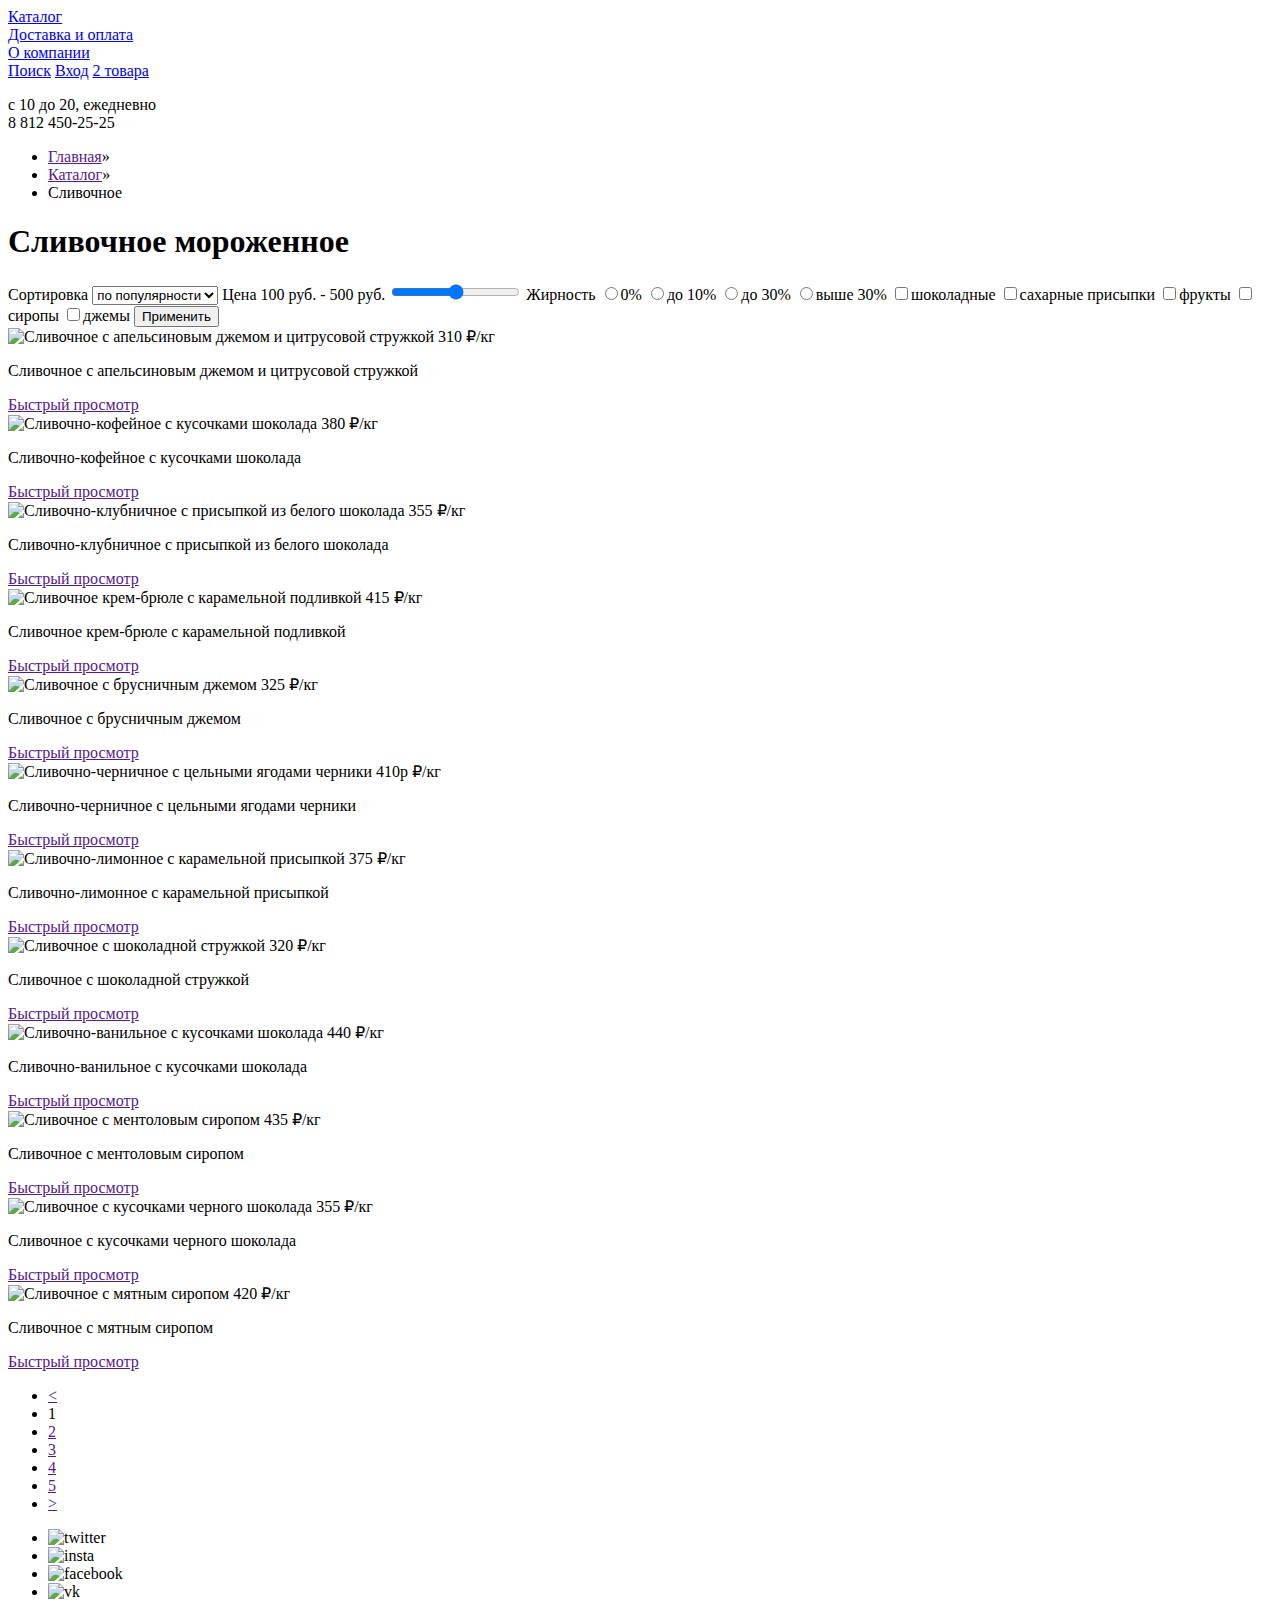
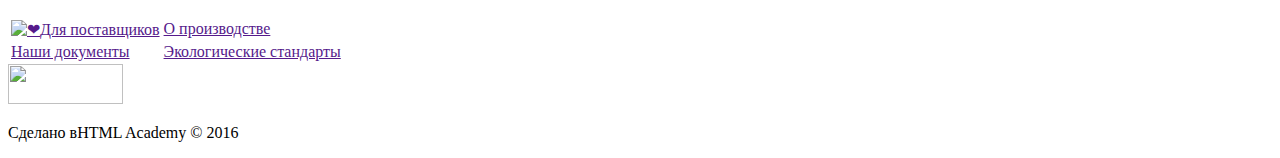
==== catalog.html @ 851c6065 "Сделал разметку" ====
<!DOCTYPE html>
<html lang="en">
<head>
	<meta charset="UTF-8">
	<title>HTML Academy: Глейси</title>
</head>
<body>
	<header class="main-header">
	<div class="navigation">
		<il>
			<li><a class="navigation-item navigation-catalog" href="#">Каталог</a></li>
			<li><a class="navigation-item navigation-delivery" href="#">Доставка и оплата</a></li>
			<li><a class="navigation-item navigation-about-company" href="#">О компании</a></li>
		</il>
	</div>
	<div class="user-block">
		<a class="user-block-search" href="#"><img src="">Поиск</a>
		<a class="user-block-login" href="#"><img src="" alt="">Вход</a>
		<a class="user-block-basket"  href="#"><img src="" alt="">2 товара</a>
	</div>
	<p>с 10 до 20, ежедневно<br><span>8 812 450-25-25</span></p>
</header>
<main class="container">
	<div id="breadcrumbs">
	<ul>
		<li><a href="">Главная</a>»</li>
		<li><a href="">Каталог</a>»</li>
		<li>Сливочное</li>
	</ul>
	<h1>Сливочное мороженное</h1>
	</div>
	<div class="settings">
		<form><span>Сортировка</span>
		<select name="" id="" size="1">
			<option>по популярности</option>
		</select>
		<span>Цена 100 руб. - 500 руб.</span>
		<input type="range">
		<span>Жирность</span>
		<input class="settings-radio" type="radio" name="">0%
		<input class="settings-radio" type="radio" name="">до 10%
		<input class="settings-radio" type="radio" name="">до 30%
		<input class="settings-radio" type="radio" name="">выше 30%
		<span></span>		
		<input class="settings-checkbox" type="checkbox">шоколадные
		<input class="settings-checkbox" type="checkbox">сахарные присыпки
		<input class="settings-checkbox" type="checkbox">фрукты
		<input class="settings-checkbox" type="checkbox">сиропы
		<input class="settings-checkbox" type="checkbox">джемы
		<input class="settings-submit" type="submit" value="Применить"></form>
	</div>
	<div class="product">
		<div class="product-cart">
			<img src="" alt="Сливочное с апельсиновым джемом и цитрусовой стружкой" width="268" height="268">
			<span>310 ₽/кг</span>
			<p>Сливочное с апельсиновым джемом и цитрусовой стружкой</p>
			<a href="" class="button fast-view">Быстрый просмотр</a>
		</div>
		<div class="product-cart">
			<img src="" alt="Сливочно-кофейное с кусочками шоколада" width="268" height="268">
			<span>380 ₽/кг</span>
			<p>Сливочно-кофейное с кусочками шоколада</p>
			<a href="" class="button fast-view">Быстрый просмотр</a>
		</div>
		<div class="product-cart">
			<img src="" alt="Сливочно-клубничное с присыпкой из белого шоколада" width="268" height="268">
			<span>355 ₽/кг</span>
			<p>Сливочно-клубничное с присыпкой из белого шоколада</p>
			<a href="" class="button fast-view">Быстрый просмотр</a>
		</div>
		<div class="product-cart">
			<img src="" alt="Сливочное крем-брюле с карамельной подливкой" width="268" height="268">
			<span>415 ₽/кг</span>
			<p>Сливочное крем-брюле с карамельной подливкой</p>
			<a href="" class="button fast-view">Быстрый просмотр</a>
		</div>
		<div class="product-cart">
			<img src="" alt="Сливочное с брусничным джемом" width="268" height="268">
			<span>325 ₽/кг</span>
			<p>Сливочное с брусничным джемом</p>
			<a href="" class="button fast-view">Быстрый просмотр</a>
		</div>
		<div class="product-cart">
			<img src="" alt="Сливочно-черничное с цельными ягодами черники" width="268" height="268">
			<span>410р ₽/кг</span>
			<p>Сливочно-черничное с цельными ягодами черники</p>
			<a href="" class="button fast-view">Быстрый просмотр</a>
		</div>
		<div class="product-cart">
			<img src="" alt="Сливочно-лимонное с карамельной присыпкой" width="268" height="268">
			<span>375 ₽/кг</span>
			<p>Сливочно-лимонное с карамельной присыпкой</p>
			<a href="" class="button fast-view">Быстрый просмотр</a>
		</div>
		<div class="product-cart">
			<img src="" alt="Сливочное с шоколадной стружкой" width="268" height="268">
			<span>320 ₽/кг</span>
			<p>Сливочное с шоколадной стружкой</p>
			<a href="" class="button fast-view">Быстрый просмотр</a>
		</div>
		<div class="product-cart">
			<img src="" alt="Сливочно-ванильное с кусочками шоколада" width="268" height="268">
			<span>440 ₽/кг</span>
			<p>Сливочно-ванильное с кусочками шоколада</p>
			<a href="" class="button fast-view">Быстрый просмотр</a>
		</div>
		<div class="product-cart">
			<img src="" alt="Сливочноe с ментоловым сиропом" width="268" height="268">
			<span>435 ₽/кг</span>
			<p>Сливочноe с ментоловым сиропом</p>
			<a href="" class="button fast-view">Быстрый просмотр</a>
		</div>
		<div class="product-cart">
			<img src="" alt="Сливочное с кусочками черного шоколада" width="268" height="268">
			<span>355 ₽/кг</span>
			<p>Сливочное с кусочками черного шоколада</p>
			<a href="" class="button fast-view">Быстрый просмотр</a>
		</div>
		<div class="product-cart">
			<img src="" alt="Сливочное с мятным сиропом" width="268" height="268">
			<span>420 ₽/кг</span>
			<p>Сливочное с мятным сиропом</p>
			<a href="" class="button fast-view">Быстрый просмотр</a>
		</div>
	</div>
	<ul id="paginator">
		<li><a href=""><</a></li>
		<li class="paginator-active">1</li>
		<li><a href="">2</a></li>
		<li><a href="">3</a></li>
		<li><a href="">4</a></li>
		<li><a href="">5</a></li>
		<li><a href="">></a></li>
	</ul>
</main>
	<footer class="container">
		<ul class="container-social">
			<li class="container-social-twitter"><img src="" alt="twitter" width="38" height="38"></li>
			<li class="container-social-insta"><img src="" alt="insta" width="38" height="38"></li>
			<li class="container-social-facebook"><img src="" alt="facebook" width="38" height="38"></li>
			<li class="container-social-vk"><img src="" alt="vk" width="38" height="38"></li>
		</ul>
		<table>
			<tr>
				<td>
					<a href=""><img src="" alt="❤">Для поставщиков</a>
				</td>
				<td>
					<a href="">О производстве</a>
				</td>
			</tr>
			<tr>
				<td>
					<a href="">Наши документы</a>
				</td>
				<td>
					<a href="">Экологические стандарты</a>
				</td>
			</tr>
		</table>
		<img src="" alt="" width="115" height="40">
		<p>Сделано в<a>HTML Academy</a> © 2016</p>
	</footer>
</body>
</html>
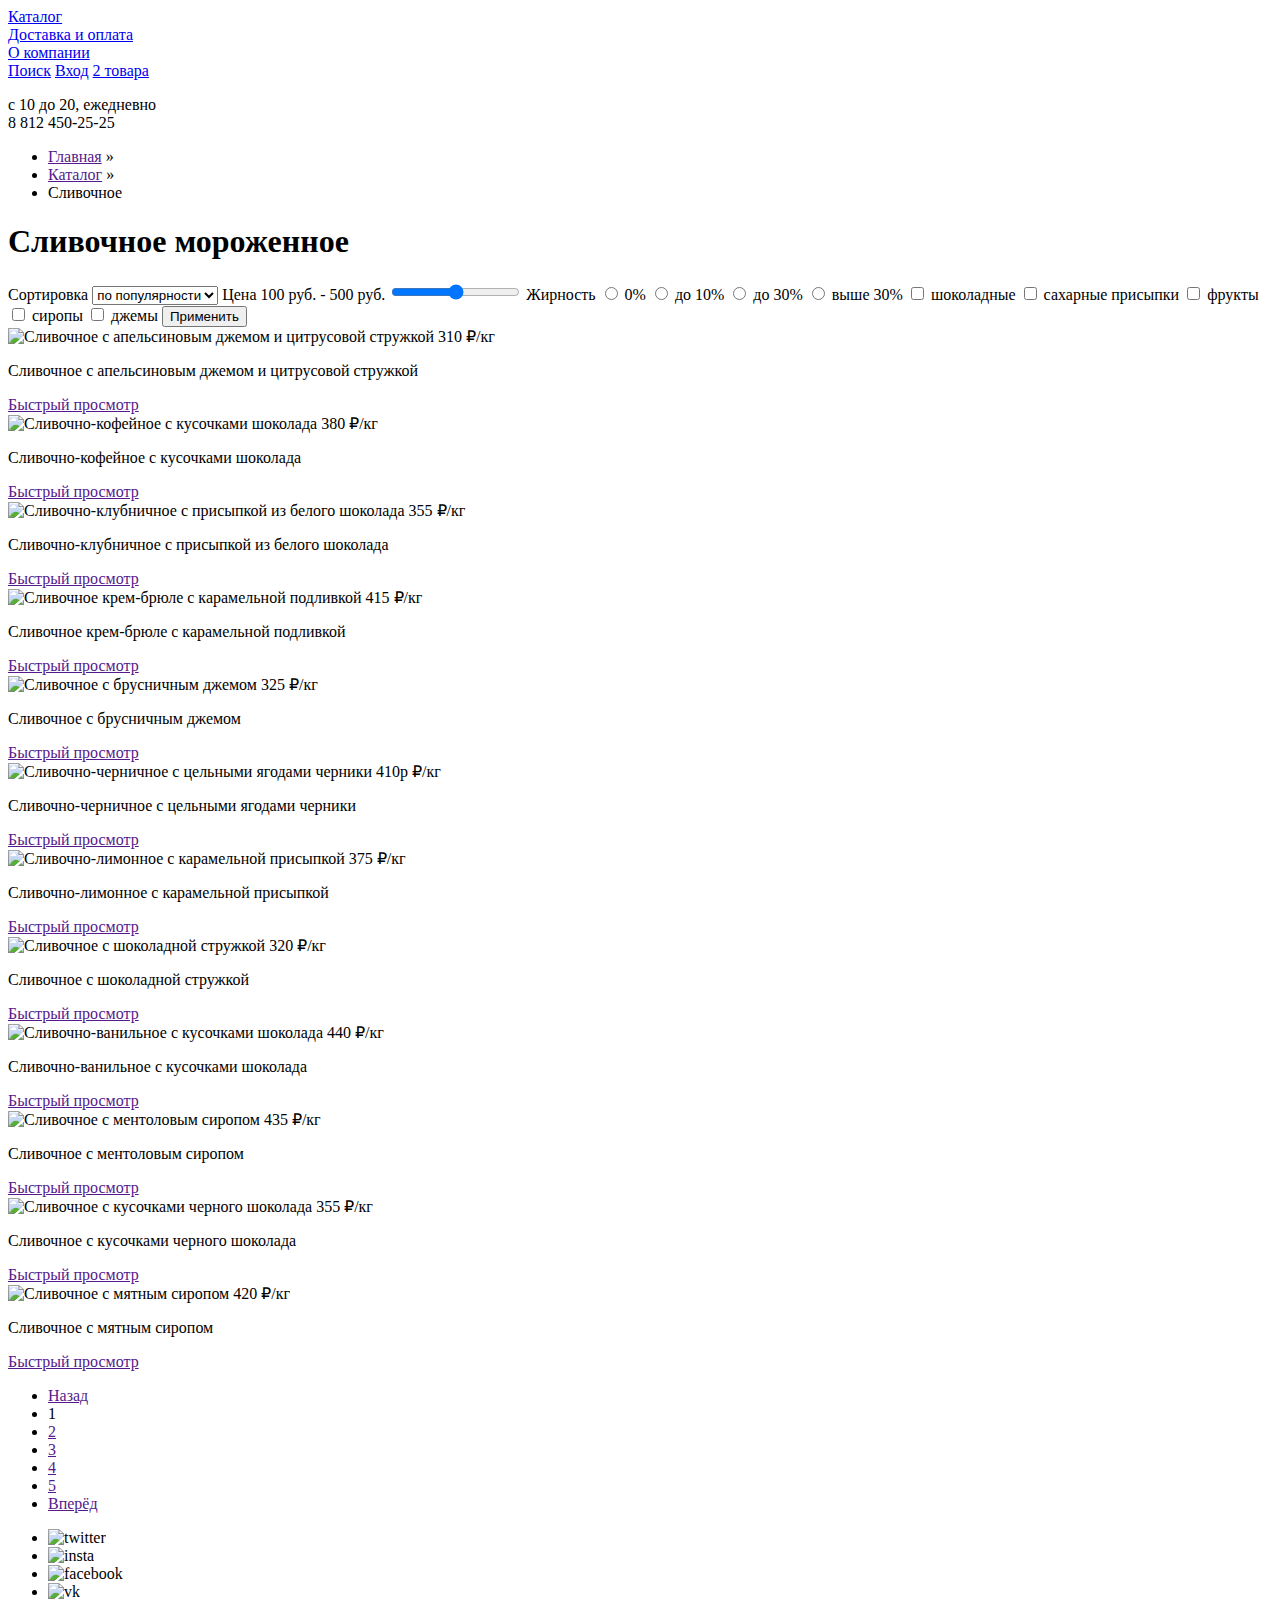
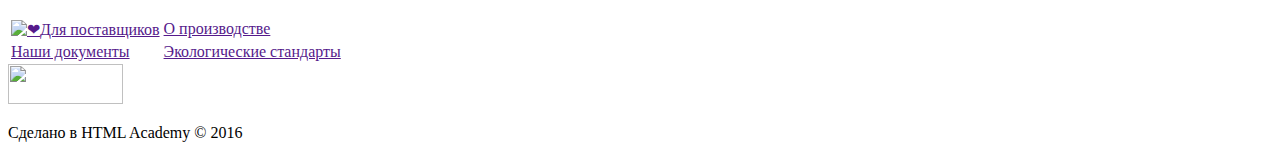
==== commit d61f9b49: "Несколько правок" ====
--- a/catalog.html
+++ b/catalog.html
@@ -6,160 +6,210 @@
 </head>
 <body>
 	<header class="main-header">
-	<div class="navigation">
-		<il>
-			<li><a class="navigation-item navigation-catalog" href="#">Каталог</a></li>
-			<li><a class="navigation-item navigation-delivery" href="#">Доставка и оплата</a></li>
-			<li><a class="navigation-item navigation-about-company" href="#">О компании</a></li>
-		</il>
-	</div>
-	<div class="user-block">
-		<a class="user-block-search" href="#"><img src="">Поиск</a>
-		<a class="user-block-login" href="#"><img src="" alt="">Вход</a>
-		<a class="user-block-basket"  href="#"><img src="" alt="">2 товара</a>
-	</div>
-	<p>с 10 до 20, ежедневно<br><span>8 812 450-25-25</span></p>
-</header>
-<main class="container">
-	<div id="breadcrumbs">
-	<ul>
-		<li><a href="">Главная</a>»</li>
-		<li><a href="">Каталог</a>»</li>
-		<li>Сливочное</li>
-	</ul>
-	<h1>Сливочное мороженное</h1>
-	</div>
-	<div class="settings">
-		<form><span>Сортировка</span>
-		<select name="" id="" size="1">
-			<option>по популярности</option>
-		</select>
-		<span>Цена 100 руб. - 500 руб.</span>
-		<input type="range">
-		<span>Жирность</span>
-		<input class="settings-radio" type="radio" name="">0%
-		<input class="settings-radio" type="radio" name="">до 10%
-		<input class="settings-radio" type="radio" name="">до 30%
-		<input class="settings-radio" type="radio" name="">выше 30%
-		<span></span>		
-		<input class="settings-checkbox" type="checkbox">шоколадные
-		<input class="settings-checkbox" type="checkbox">сахарные присыпки
-		<input class="settings-checkbox" type="checkbox">фрукты
-		<input class="settings-checkbox" type="checkbox">сиропы
-		<input class="settings-checkbox" type="checkbox">джемы
-		<input class="settings-submit" type="submit" value="Применить"></form>
-	</div>
-	<div class="product">
-		<div class="product-cart">
-			<img src="" alt="Сливочное с апельсиновым джемом и цитрусовой стружкой" width="268" height="268">
-			<span>310 ₽/кг</span>
-			<p>Сливочное с апельсиновым джемом и цитрусовой стружкой</p>
-			<a href="" class="button fast-view">Быстрый просмотр</a>
-		</div>
-		<div class="product-cart">
-			<img src="" alt="Сливочно-кофейное с кусочками шоколада" width="268" height="268">
-			<span>380 ₽/кг</span>
-			<p>Сливочно-кофейное с кусочками шоколада</p>
-			<a href="" class="button fast-view">Быстрый просмотр</a>
-		</div>
-		<div class="product-cart">
-			<img src="" alt="Сливочно-клубничное с присыпкой из белого шоколада" width="268" height="268">
-			<span>355 ₽/кг</span>
-			<p>Сливочно-клубничное с присыпкой из белого шоколада</p>
-			<a href="" class="button fast-view">Быстрый просмотр</a>
-		</div>
-		<div class="product-cart">
-			<img src="" alt="Сливочное крем-брюле с карамельной подливкой" width="268" height="268">
-			<span>415 ₽/кг</span>
-			<p>Сливочное крем-брюле с карамельной подливкой</p>
-			<a href="" class="button fast-view">Быстрый просмотр</a>
-		</div>
-		<div class="product-cart">
-			<img src="" alt="Сливочное с брусничным джемом" width="268" height="268">
-			<span>325 ₽/кг</span>
-			<p>Сливочное с брусничным джемом</p>
-			<a href="" class="button fast-view">Быстрый просмотр</a>
-		</div>
-		<div class="product-cart">
-			<img src="" alt="Сливочно-черничное с цельными ягодами черники" width="268" height="268">
-			<span>410р ₽/кг</span>
-			<p>Сливочно-черничное с цельными ягодами черники</p>
-			<a href="" class="button fast-view">Быстрый просмотр</a>
-		</div>
-		<div class="product-cart">
-			<img src="" alt="Сливочно-лимонное с карамельной присыпкой" width="268" height="268">
-			<span>375 ₽/кг</span>
-			<p>Сливочно-лимонное с карамельной присыпкой</p>
-			<a href="" class="button fast-view">Быстрый просмотр</a>
-		</div>
-		<div class="product-cart">
-			<img src="" alt="Сливочное с шоколадной стружкой" width="268" height="268">
-			<span>320 ₽/кг</span>
-			<p>Сливочное с шоколадной стружкой</p>
-			<a href="" class="button fast-view">Быстрый просмотр</a>
-		</div>
-		<div class="product-cart">
-			<img src="" alt="Сливочно-ванильное с кусочками шоколада" width="268" height="268">
-			<span>440 ₽/кг</span>
-			<p>Сливочно-ванильное с кусочками шоколада</p>
-			<a href="" class="button fast-view">Быстрый просмотр</a>
-		</div>
-		<div class="product-cart">
-			<img src="" alt="Сливочноe с ментоловым сиропом" width="268" height="268">
-			<span>435 ₽/кг</span>
-			<p>Сливочноe с ментоловым сиропом</p>
-			<a href="" class="button fast-view">Быстрый просмотр</a>
-		</div>
-		<div class="product-cart">
-			<img src="" alt="Сливочное с кусочками черного шоколада" width="268" height="268">
-			<span>355 ₽/кг</span>
-			<p>Сливочное с кусочками черного шоколада</p>
-			<a href="" class="button fast-view">Быстрый просмотр</a>
-		</div>
-		<div class="product-cart">
-			<img src="" alt="Сливочное с мятным сиропом" width="268" height="268">
-			<span>420 ₽/кг</span>
-			<p>Сливочное с мятным сиропом</p>
-			<a href="" class="button fast-view">Быстрый просмотр</a>
-		</div>
-	</div>
-	<ul id="paginator">
-		<li><a href=""><</a></li>
-		<li class="paginator-active">1</li>
-		<li><a href="">2</a></li>
-		<li><a href="">3</a></li>
-		<li><a href="">4</a></li>
-		<li><a href="">5</a></li>
-		<li><a href="">></a></li>
-	</ul>
-</main>
-	<footer class="container">
-		<ul class="container-social">
-			<li class="container-social-twitter"><img src="" alt="twitter" width="38" height="38"></li>
-			<li class="container-social-insta"><img src="" alt="insta" width="38" height="38"></li>
-			<li class="container-social-facebook"><img src="" alt="facebook" width="38" height="38"></li>
-			<li class="container-social-vk"><img src="" alt="vk" width="38" height="38"></li>
-		</ul>
-		<table>
-			<tr>
-				<td>
-					<a href=""><img src="" alt="❤">Для поставщиков</a>
-				</td>
-				<td>
-					<a href="">О производстве</a>
-				</td>
-			</tr>
-			<tr>
-				<td>
-					<a href="">Наши документы</a>
-				</td>
-				<td>
-					<a href="">Экологические стандарты</a>
-				</td>
-			</tr>
-		</table>
-		<img src="" alt="" width="115" height="40">
-		<p>Сделано в<a>HTML Academy</a> © 2016</p>
-	</footer>
+		<nav class="navigation">
+			<il>
+				<li>
+					<a class="navigation-item navigation-catalog" href="#">Каталог</a>
+				</li>
+				<li>
+					<a class="navigation-item navigation-delivery" href="#">Доставка и оплата</a>
+				</li>
+				<li>
+					<a class="navigation-item navigation-about-company" href="#">О компании</a>
+				</li>
+			</il>
+		</nav>
+		<div class="user-block">
+			<a class="user-block-search" href="#">
+				<img src="">Поиск</a>
+			<a class="user-block-login" href="#">
+				<img src="" alt="">Вход</a>
+			<a class="user-block-basket"  href="#">
+				<img src="" alt="">2 товара</a>
+		</div>
+		<p class="header-text">
+			с 10 до 20, ежедневно
+			<br>
+			<span class="header-text-span">8 812 450-25-25</span>
+		</p>
+	</header>
+	<main class="container">
+		<div id="breadcrumbs">
+			<ul>
+				<li>
+					<a href="">Главная</a>
+					»
+				</li>
+				<li>
+					<a href="">Каталог</a>
+					»
+				</li>
+				<li>Сливочное</li>
+			</ul>
+			<h1>Сливочное мороженное</h1>
+		</div>
+		<div class="settings">
+			<form>
+				<span>Сортировка</span>
+				<select name="" id="" size="1">
+					<option>по популярности</option>
+				</select>
+				<span>Цена 100 руб. - 500 руб.</span>
+				<input type="range">
+				<span>Жирность</span>
+				<input class="settings-radio" type="radio" name="">
+				0%
+				<input class="settings-radio" type="radio" name="">
+				до 10%
+				<input class="settings-radio" type="radio" name="">
+				до 30%
+				<input class="settings-radio" type="radio" name="">
+				выше 30%
+				<span></span>
+				<input class="settings-checkbox" type="checkbox">
+				шоколадные
+				<input class="settings-checkbox" type="checkbox">
+				сахарные присыпки
+				<input class="settings-checkbox" type="checkbox">
+				фрукты
+				<input class="settings-checkbox" type="checkbox">
+				сиропы
+				<input class="settings-checkbox" type="checkbox">
+				джемы
+				<input class="settings-submit" type="submit" value="Применить"></form>
+		</div>
+		<div class="product">
+			<div class="product-cart">
+				<img src="" alt="Сливочное с апельсиновым джемом и цитрусовой стружкой" width="268" height="268">
+				<span>310 ₽/кг</span>
+				<p>Сливочное с апельсиновым джемом и цитрусовой стружкой</p>
+				<a href="" class="button fast-view">Быстрый просмотр</a>
+			</div>
+			<div class="product-cart">
+				<img src="" alt="Сливочно-кофейное с кусочками шоколада" width="268" height="268">
+				<span>380 ₽/кг</span>
+				<p>Сливочно-кофейное с кусочками шоколада</p>
+				<a href="" class="button fast-view">Быстрый просмотр</a>
+			</div>
+			<div class="product-cart">
+				<img src="" alt="Сливочно-клубничное с присыпкой из белого шоколада" width="268" height="268">
+				<span>355 ₽/кг</span>
+				<p>Сливочно-клубничное с присыпкой из белого шоколада</p>
+				<a href="" class="button fast-view">Быстрый просмотр</a>
+			</div>
+			<div class="product-cart">
+				<img src="" alt="Сливочное крем-брюле с карамельной подливкой" width="268" height="268">
+				<span>415 ₽/кг</span>
+				<p>Сливочное крем-брюле с карамельной подливкой</p>
+				<a href="" class="button fast-view">Быстрый просмотр</a>
+			</div>
+			<div class="product-cart">
+				<img src="" alt="Сливочное с брусничным джемом" width="268" height="268">
+				<span>325 ₽/кг</span>
+				<p>Сливочное с брусничным джемом</p>
+				<a href="" class="button fast-view">Быстрый просмотр</a>
+			</div>
+			<div class="product-cart">
+				<img src="" alt="Сливочно-черничное с цельными ягодами черники" width="268" height="268">
+				<span>410р ₽/кг</span>
+				<p>Сливочно-черничное с цельными ягодами черники</p>
+				<a href="" class="button fast-view">Быстрый просмотр</a>
+			</div>
+			<div class="product-cart">
+				<img src="" alt="Сливочно-лимонное с карамельной присыпкой" width="268" height="268">
+				<span>375 ₽/кг</span>
+				<p>Сливочно-лимонное с карамельной присыпкой</p>
+				<a href="" class="button fast-view">Быстрый просмотр</a>
+			</div>
+			<div class="product-cart">
+				<img src="" alt="Сливочное с шоколадной стружкой" width="268" height="268">
+				<span>320 ₽/кг</span>
+				<p>Сливочное с шоколадной стружкой</p>
+				<a href="" class="button fast-view">Быстрый просмотр</a>
+			</div>
+			<div class="product-cart">
+				<img src="" alt="Сливочно-ванильное с кусочками шоколада" width="268" height="268">
+				<span>440 ₽/кг</span>
+				<p>Сливочно-ванильное с кусочками шоколада</p>
+				<a href="" class="button fast-view">Быстрый просмотр</a>
+			</div>
+			<div class="product-cart">
+				<img src="" alt="Сливочноe с ментоловым сиропом" width="268" height="268">
+				<span>435 ₽/кг</span>
+				<p>Сливочноe с ментоловым сиропом</p>
+				<a href="" class="button fast-view">Быстрый просмотр</a>
+			</div>
+			<div class="product-cart">
+				<img src="" alt="Сливочное с кусочками черного шоколада" width="268" height="268">
+				<span>355 ₽/кг</span>
+				<p>Сливочное с кусочками черного шоколада</p>
+				<a href="" class="button fast-view">Быстрый просмотр</a>
+			</div>
+			<div class="product-cart">
+				<img src="" alt="Сливочное с мятным сиропом" width="268" height="268">
+				<span>420 ₽/кг</span>
+				<p>Сливочное с мятным сиропом</p>
+				<a href="" class="button fast-view">Быстрый просмотр</a>
+			</div>
+		</div>
+		<ul id="paginator">
+			<li>
+				<a href="">
+					Назад</a></li>
+					<li class="paginator-active">1</li>
+					<li>
+						<a href="">2</a>
+					</li>
+					<li>
+						<a href="">3</a>
+					</li>
+					<li>
+						<a href="">4</a>
+					</li>
+					<li>
+						<a href="">5</a>
+					</li>
+					<li>
+						<a href="">Вперёд</a>
+					</li>
+				</ul>
+			</main>
+			<footer class="container">
+				<ul class="container-social">
+					<li class="container-social-twitter">
+						<img src="" alt="twitter" width="38" height="38"></li>
+					<li class="container-social-insta">
+						<img src="" alt="insta" width="38" height="38"></li>
+					<li class="container-social-facebook">
+						<img src="" alt="facebook" width="38" height="38"></li>
+					<li class="container-social-vk">
+						<img src="" alt="vk" width="38" height="38"></li>
+				</ul>
+				<table>
+					<tr>
+						<td>
+							<a href="">
+								<img src="" alt="❤">Для поставщиков</a>
+						</td>
+						<td>
+							<a href="">О производстве</a>
+						</td>
+					</tr>
+					<tr>
+						<td>
+							<a href="">Наши документы</a>
+						</td>
+						<td>
+							<a href="">Экологические стандарты</a>
+						</td>
+					</tr>
+				</table>
+				<img src="" alt="" width="115" height="40">
+				<p>
+					Сделано в
+					<a>HTML Academy</a>
+					© 2016
+				</p>
+			</footer>
 </body>
-</html>+		</html>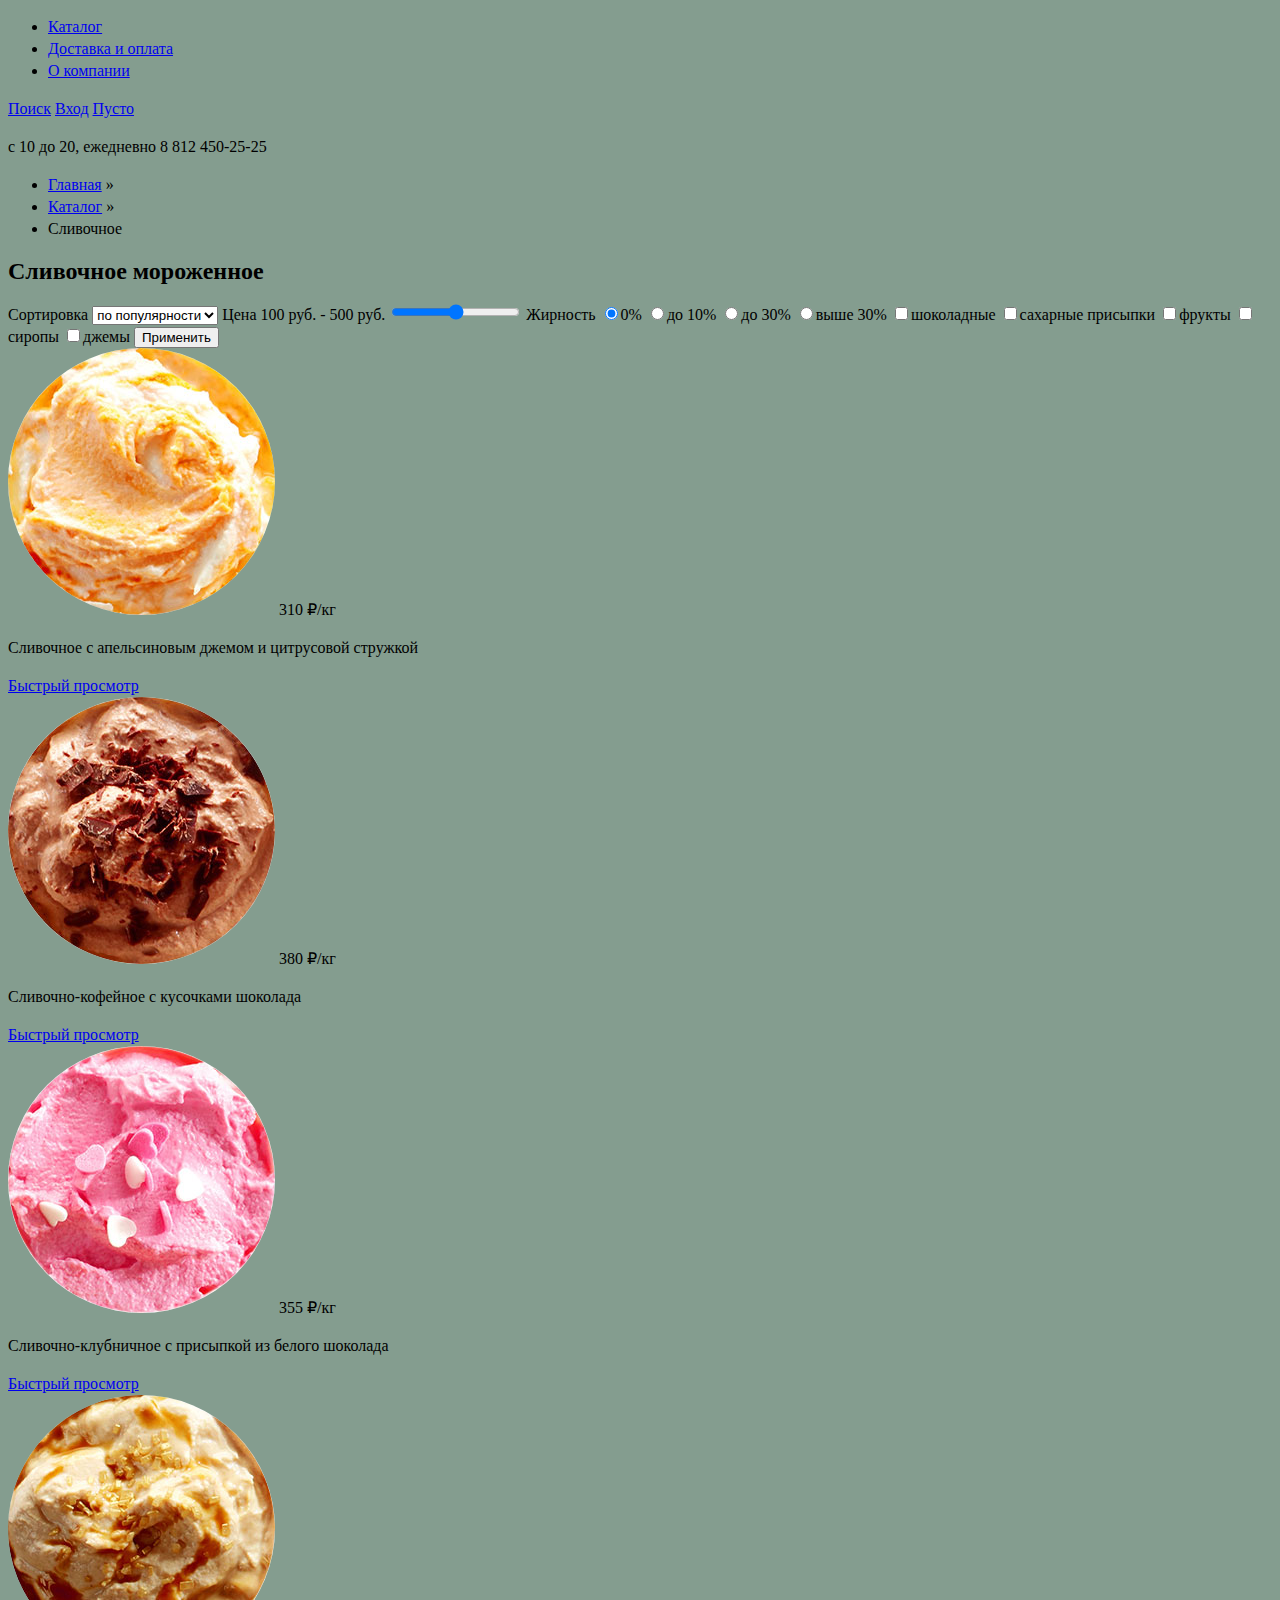
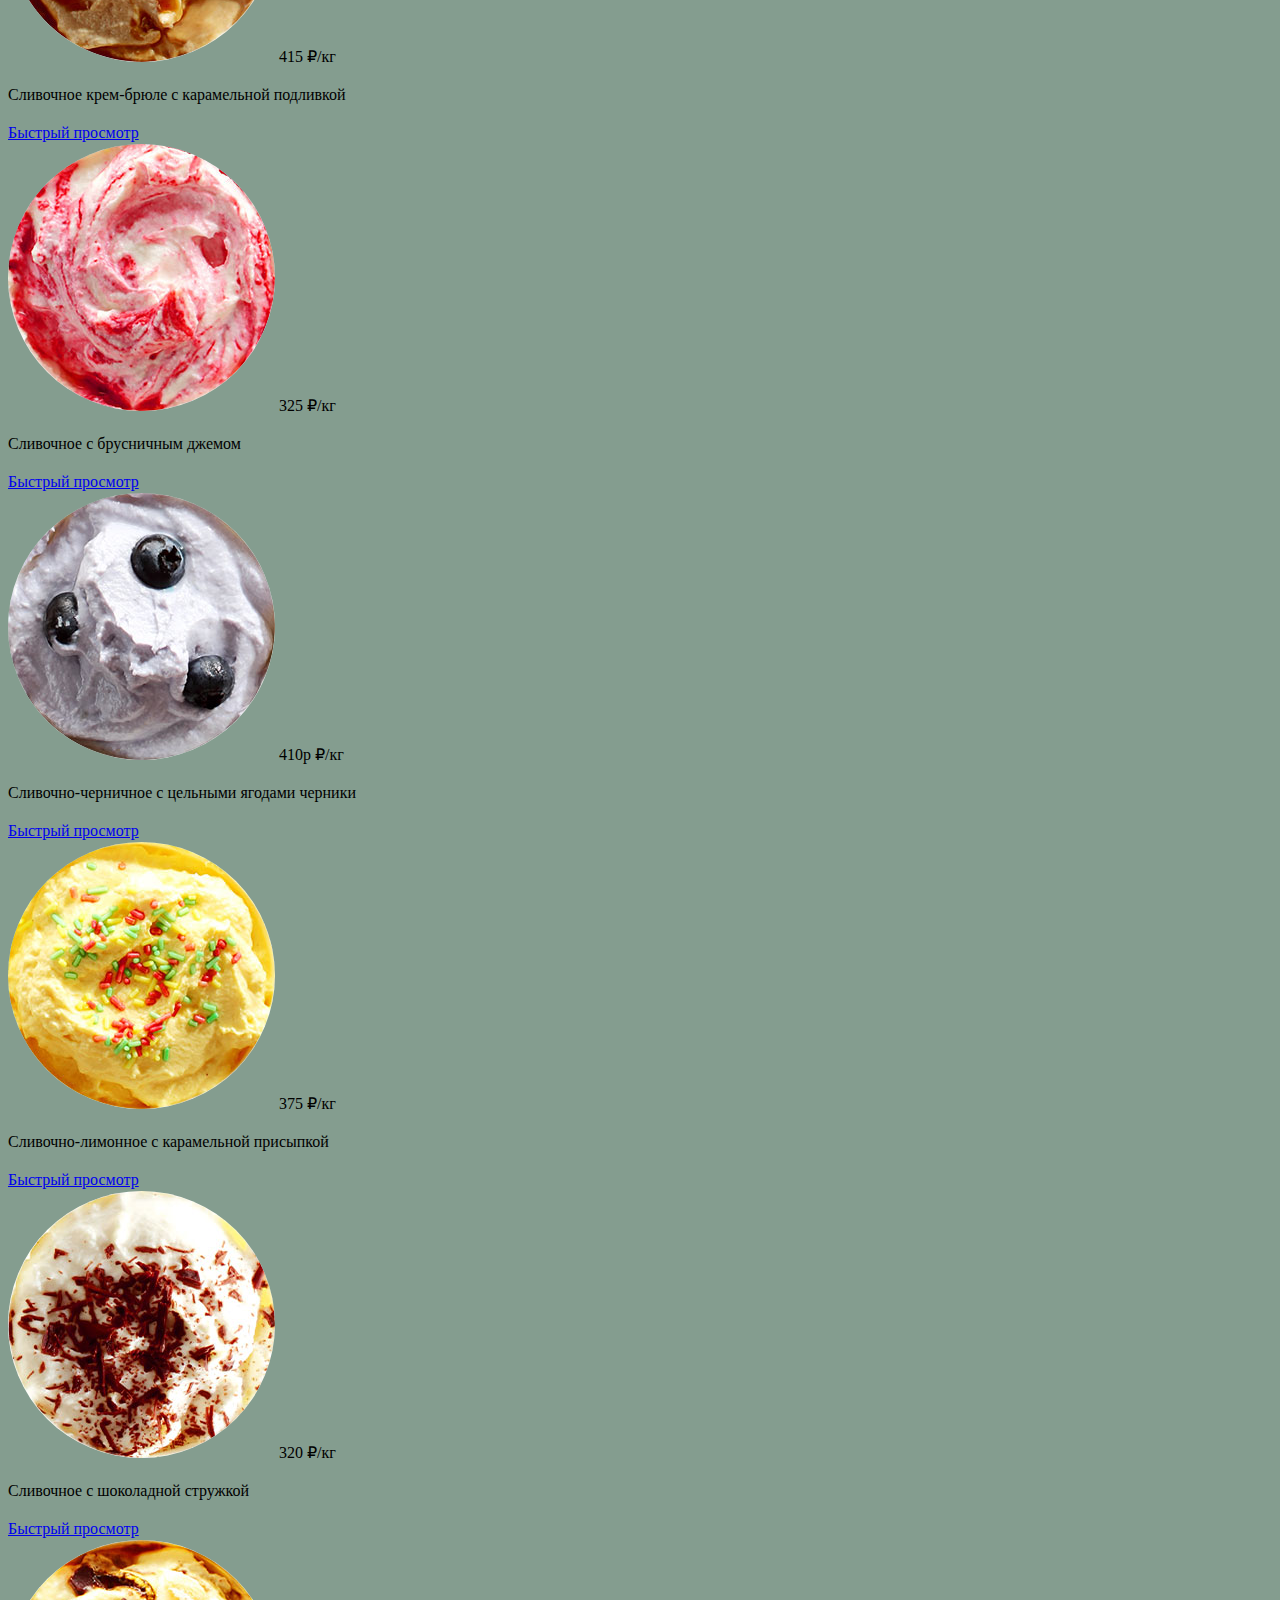
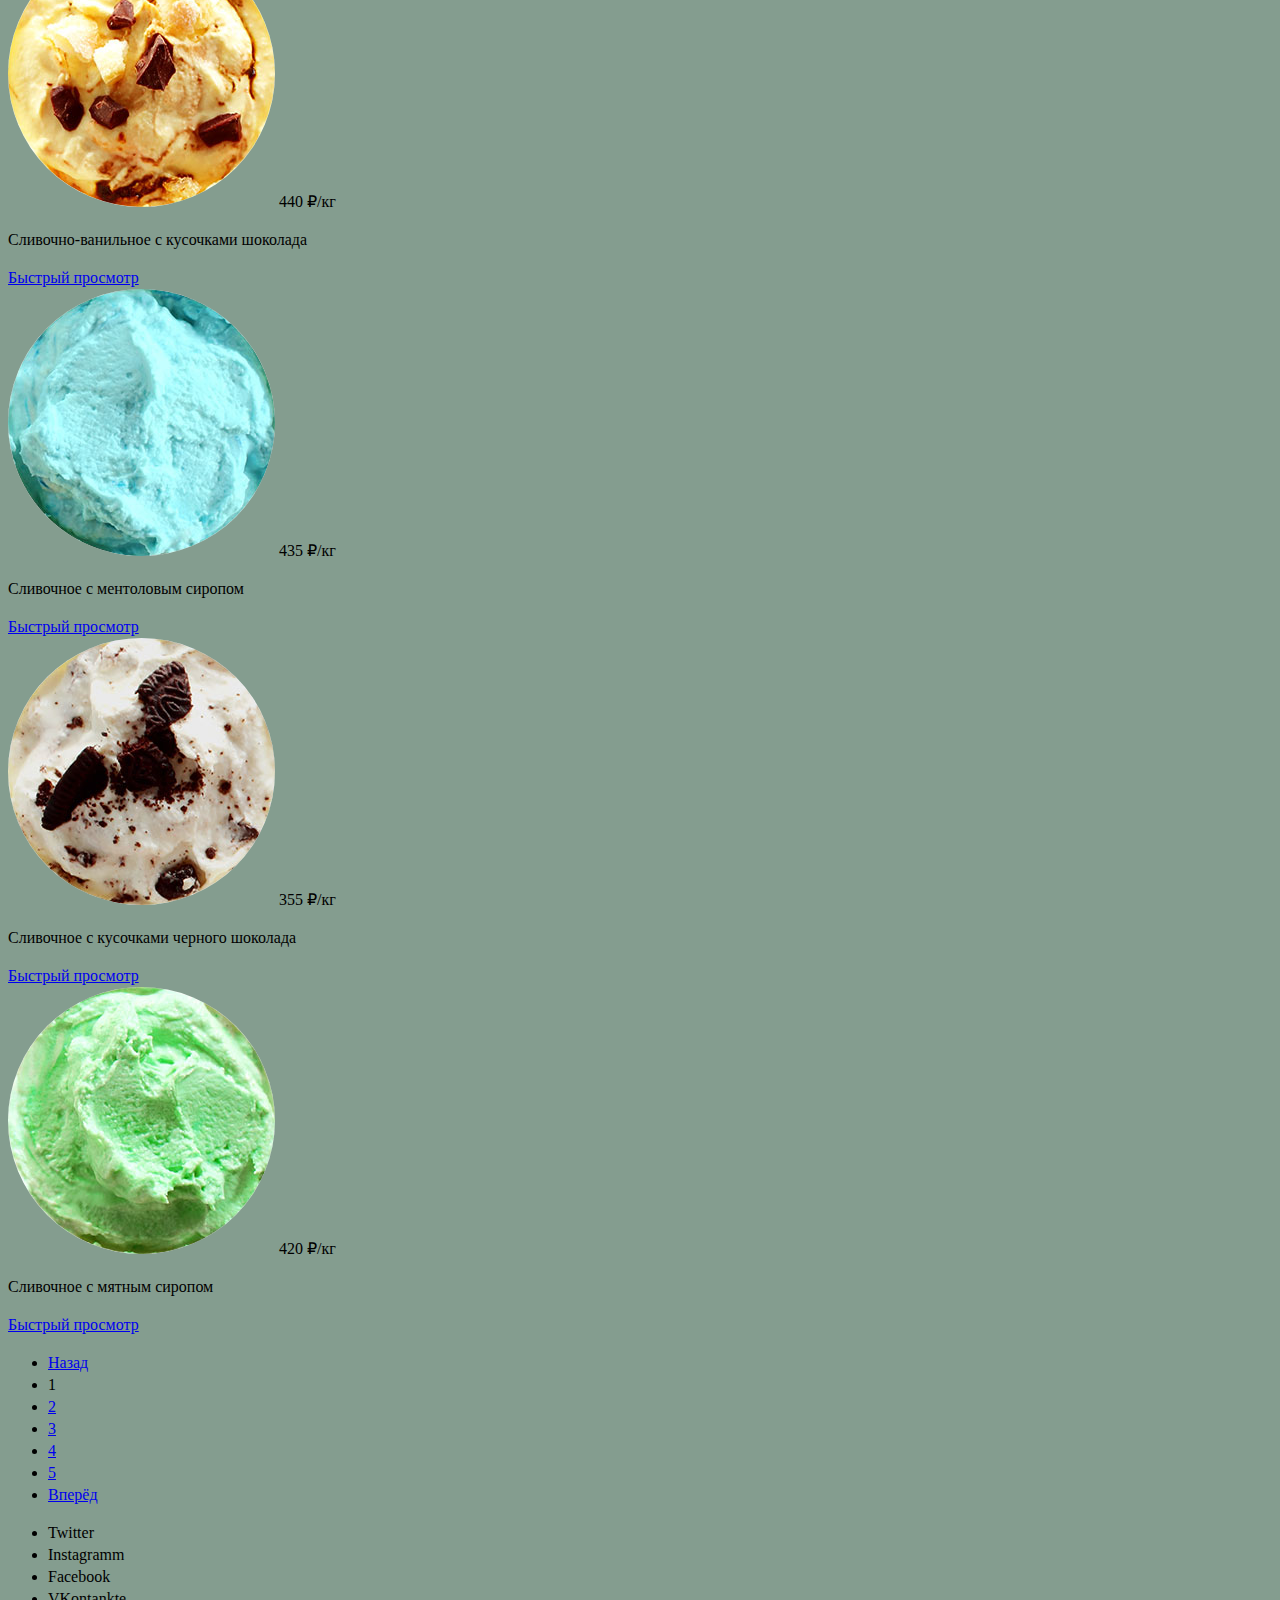
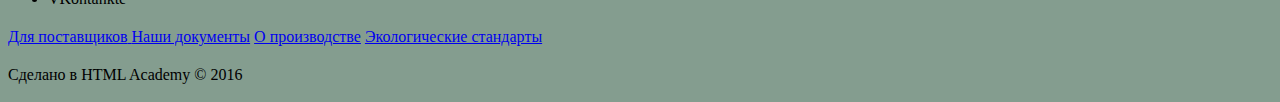
==== commit ef5c5020: "Внесены изменения" ====
--- a/catalog.html
+++ b/catalog.html
@@ -7,209 +7,192 @@
 <body>
 	<header class="main-header">
 		<nav class="navigation">
-			<il>
-				<li>
-					<a class="navigation-item navigation-catalog" href="#">Каталог</a>
+			<ul>
+				<li class="navigation-item">
+					<a class="navigation-item-link" href="#">Каталог</a>
 				</li>
-				<li>
-					<a class="navigation-item navigation-delivery" href="#">Доставка и оплата</a>
+				<li class="navigation-item">
+					<a class="navigation-item-link" href="#">Доставка и оплата</a>
 				</li>
-				<li>
-					<a class="navigation-item navigation-about-company" href="#">О компании</a>
+				<li class="navigation-item">
+					<a class="navigation-item-link" href="#">О компании</a>
 				</li>
-			</il>
+			</ul>
 		</nav>
 		<div class="user-block">
-			<a class="user-block-search" href="#">
-				<img src="">Поиск</a>
-			<a class="user-block-login" href="#">
-				<img src="" alt="">Вход</a>
-			<a class="user-block-basket"  href="#">
-				<img src="" alt="">2 товара</a>
+			<a class="user-block-search" href="#">Поиск</a>
+			<a class="user-block-login" href="#">Вход</a>
+			<a class="user-block-basket"  href="#">Пусто</a>
 		</div>
-		<p class="header-text">
+		<p class="user-block-p">
 			с 10 до 20, ежедневно
-			<br>
-			<span class="header-text-span">8 812 450-25-25</span>
+			<span class="user-block-span">8 812 450-25-25</span>
 		</p>
 	</header>
 	<main class="container">
-		<div id="breadcrumbs">
-			<ul>
-				<li>
-					<a href="">Главная</a>
-					»
-				</li>
-				<li>
-					<a href="">Каталог</a>
-					»
-				</li>
-				<li>Сливочное</li>
-			</ul>
-			<h1>Сливочное мороженное</h1>
-		</div>
+
+		<ul class="breadcrumbs">
+			<li>
+				<a class="breadcrumbs-a" href="#">Главная</a>
+				»
+			</li>
+			<li>
+				<a class="breadcrumbs-a" href="#">Каталог</a>
+				»
+			</li>
+			<li>Сливочное</li>
+		</ul>
+		<h1>Сливочное мороженное</h1>
+
 		<div class="settings">
 			<form>
 				<span>Сортировка</span>
 				<select name="" id="" size="1">
 					<option>по популярности</option>
 				</select>
-				<span>Цена 100 руб. - 500 руб.</span>
-				<input type="range">
+				<label>
+					Цена 100 руб. - 500 руб.
+					<input type="range"></label>
 				<span>Жирность</span>
-				<input class="settings-radio" type="radio" name="">
-				0%
-				<input class="settings-radio" type="radio" name="">
-				до 10%
-				<input class="settings-radio" type="radio" name="">
-				до 30%
-				<input class="settings-radio" type="radio" name="">
-				выше 30%
-				<span></span>
-				<input class="settings-checkbox" type="checkbox">
-				шоколадные
-				<input class="settings-checkbox" type="checkbox">
-				сахарные присыпки
-				<input class="settings-checkbox" type="checkbox">
-				фрукты
-				<input class="settings-checkbox" type="checkbox">
-				сиропы
-				<input class="settings-checkbox" type="checkbox">
-				джемы
+				<label>
+					<input class="settings-radio" type="radio" name="fatness" value="0" checked="">0%</label>
+				<label>
+					<input class="settings-radio" type="radio" name="fatness" value="<10">до 10%</label>
+				<label>
+					<input class="settings-radio" type="radio" name="fatness" value="<30">до 30%</label>
+				<label>
+					<input class="settings-radio" type="radio" name="fatness" value="30<">выше 30%</label>
+
+				<label>
+					<input class="settings-checkbox" type="checkbox" name="choco" >шоколадные</label>
+				<label>
+					<input class="settings-checkbox" type="checkbox" name="sugar">сахарные присыпки</label>
+				<label>
+					<input class="settings-checkbox" type="checkbox" name="fruit">фрукты</label>
+				<label>
+					<input class="settings-checkbox" type="checkbox" name="syrup">сиропы</label>
+				<label>
+					<input class="settings-checkbox" type="checkbox" name="jam">джемы</label>
 				<input class="settings-submit" type="submit" value="Применить"></form>
 		</div>
 		<div class="product">
 			<div class="product-cart">
-				<img src="" alt="Сливочное с апельсиновым джемом и цитрусовой стружкой" width="268" height="268">
+				<img src="img/icecream1-1.jpg" class="round" alt="Сливочное с апельсиновым джемом и цитрусовой стружкой" width="267" height="267">
 				<span>310 ₽/кг</span>
 				<p>Сливочное с апельсиновым джемом и цитрусовой стружкой</p>
-				<a href="" class="button fast-view">Быстрый просмотр</a>
+				<a href="#" class="button fast-view">Быстрый просмотр</a>
 			</div>
 			<div class="product-cart">
-				<img src="" alt="Сливочно-кофейное с кусочками шоколада" width="268" height="268">
+				<img src="img/icecream1-2.jpg" class="round" alt="Сливочно-кофейное с кусочками шоколада" width="267" height="267">
 				<span>380 ₽/кг</span>
 				<p>Сливочно-кофейное с кусочками шоколада</p>
-				<a href="" class="button fast-view">Быстрый просмотр</a>
+				<a href="#" class="button fast-view">Быстрый просмотр</a>
 			</div>
 			<div class="product-cart">
-				<img src="" alt="Сливочно-клубничное с присыпкой из белого шоколада" width="268" height="268">
+				<img src="img/icecream1-3.jpg" class="round" alt="Сливочно-клубничное с присыпкой из белого шоколада" width="267" height="267">
 				<span>355 ₽/кг</span>
 				<p>Сливочно-клубничное с присыпкой из белого шоколада</p>
-				<a href="" class="button fast-view">Быстрый просмотр</a>
+				<a href="#" class="button fast-view">Быстрый просмотр</a>
 			</div>
 			<div class="product-cart">
-				<img src="" alt="Сливочное крем-брюле с карамельной подливкой" width="268" height="268">
+				<img src="img/icecream1-4.jpg" class="round" alt="Сливочное крем-брюле с карамельной подливкой" width="267" height="267">
 				<span>415 ₽/кг</span>
 				<p>Сливочное крем-брюле с карамельной подливкой</p>
-				<a href="" class="button fast-view">Быстрый просмотр</a>
+				<a href="#" class="button fast-view">Быстрый просмотр</a>
 			</div>
 			<div class="product-cart">
-				<img src="" alt="Сливочное с брусничным джемом" width="268" height="268">
+				<img src="img/icecream2-1.jpg" class="round" alt="Сливочное с брусничным джемом" width="267" height="267">
 				<span>325 ₽/кг</span>
 				<p>Сливочное с брусничным джемом</p>
-				<a href="" class="button fast-view">Быстрый просмотр</a>
+				<a href="#" class="button fast-view">Быстрый просмотр</a>
 			</div>
 			<div class="product-cart">
-				<img src="" alt="Сливочно-черничное с цельными ягодами черники" width="268" height="268">
+				<img src="img/icecream2-2.jpg" class="round" alt="Сливочно-черничное с цельными ягодами черники" width="267" height="267">
 				<span>410р ₽/кг</span>
 				<p>Сливочно-черничное с цельными ягодами черники</p>
-				<a href="" class="button fast-view">Быстрый просмотр</a>
+				<a href="#" class="button fast-view">Быстрый просмотр</a>
 			</div>
 			<div class="product-cart">
-				<img src="" alt="Сливочно-лимонное с карамельной присыпкой" width="268" height="268">
+				<img src="img/icecream2-3.jpg" class="round" alt="Сливочно-лимонное с карамельной присыпкой" width="267" height="267">
 				<span>375 ₽/кг</span>
 				<p>Сливочно-лимонное с карамельной присыпкой</p>
-				<a href="" class="button fast-view">Быстрый просмотр</a>
+				<a href="#" class="button fast-view">Быстрый просмотр</a>
 			</div>
 			<div class="product-cart">
-				<img src="" alt="Сливочное с шоколадной стружкой" width="268" height="268">
+				<img src="img/icecream2-4.jpg" class="round" alt="Сливочное с шоколадной стружкой" width="267" height="267">
 				<span>320 ₽/кг</span>
 				<p>Сливочное с шоколадной стружкой</p>
-				<a href="" class="button fast-view">Быстрый просмотр</a>
+				<a href="#" class="button fast-view">Быстрый просмотр</a>
 			</div>
 			<div class="product-cart">
-				<img src="" alt="Сливочно-ванильное с кусочками шоколада" width="268" height="268">
+				<img src="img/icecream3-1.jpg" class="round" alt="Сливочно-ванильное с кусочками шоколада" width="267" height="267">
 				<span>440 ₽/кг</span>
 				<p>Сливочно-ванильное с кусочками шоколада</p>
-				<a href="" class="button fast-view">Быстрый просмотр</a>
+				<a href="#" class="button fast-view">Быстрый просмотр</a>
 			</div>
 			<div class="product-cart">
-				<img src="" alt="Сливочноe с ментоловым сиропом" width="268" height="268">
+				<img src="img/icecream3-2.jpg" class="round" alt="Сливочноe с ментоловым сиропом" width="267" height="267">
 				<span>435 ₽/кг</span>
 				<p>Сливочноe с ментоловым сиропом</p>
-				<a href="" class="button fast-view">Быстрый просмотр</a>
+				<a href="#" class="button fast-view">Быстрый просмотр</a>
 			</div>
 			<div class="product-cart">
-				<img src="" alt="Сливочное с кусочками черного шоколада" width="268" height="268">
+				<img src="img/icecream3-3.jpg" class="round" alt="Сливочное с кусочками черного шоколада" width="267" height="267">
 				<span>355 ₽/кг</span>
 				<p>Сливочное с кусочками черного шоколада</p>
-				<a href="" class="button fast-view">Быстрый просмотр</a>
+				<a href="#" class="button fast-view">Быстрый просмотр</a>
 			</div>
 			<div class="product-cart">
-				<img src="" alt="Сливочное с мятным сиропом" width="268" height="268">
+				<img src="img/icecream3-4.jpg" class="round" alt="Сливочное с мятным сиропом" width="267" height="267">
 				<span>420 ₽/кг</span>
 				<p>Сливочное с мятным сиропом</p>
-				<a href="" class="button fast-view">Быстрый просмотр</a>
+				<a href="#" class="button fast-view">Быстрый просмотр</a>
 			</div>
 		</div>
-		<ul id="paginator">
+		<ul id="pagination">
 			<li>
-				<a href="">
-					Назад</a></li>
-					<li class="paginator-active">1</li>
-					<li>
-						<a href="">2</a>
-					</li>
-					<li>
-						<a href="">3</a>
-					</li>
-					<li>
-						<a href="">4</a>
-					</li>
-					<li>
-						<a href="">5</a>
-					</li>
-					<li>
-						<a href="">Вперёд</a>
-					</li>
-				</ul>
-			</main>
-			<footer class="container">
-				<ul class="container-social">
-					<li class="container-social-twitter">
-						<img src="" alt="twitter" width="38" height="38"></li>
-					<li class="container-social-insta">
-						<img src="" alt="insta" width="38" height="38"></li>
-					<li class="container-social-facebook">
-						<img src="" alt="facebook" width="38" height="38"></li>
-					<li class="container-social-vk">
-						<img src="" alt="vk" width="38" height="38"></li>
-				</ul>
-				<table>
-					<tr>
-						<td>
-							<a href="">
-								<img src="" alt="❤">Для поставщиков</a>
-						</td>
-						<td>
-							<a href="">О производстве</a>
-						</td>
-					</tr>
-					<tr>
-						<td>
-							<a href="">Наши документы</a>
-						</td>
-						<td>
-							<a href="">Экологические стандарты</a>
-						</td>
-					</tr>
-				</table>
-				<img src="" alt="" width="115" height="40">
-				<p>
-					Сделано в
-					<a>HTML Academy</a>
-					© 2016
-				</p>
-			</footer>
+				<a href="#">Назад</a>
+			</li>
+			<li class="pagination-active">1</li>
+			<li>
+				<a href="#">2</a>
+			</li>
+			<li>
+				<a href="#">3</a>
+			</li>
+			<li>
+				<a href="#">4</a>
+			</li>
+			<li>
+				<a href="#">5</a>
+			</li>
+			<li>
+				<a href="#">Вперёд</a>
+			</li>
+		</ul>
+	</main>
+	<footer class="container">
+		<ul class="social">
+			<li class="social-twitter">Twitter</li>
+			<li class="social-insta">Instagramm</li>
+			<li class="social-facebook">Facebook</li>
+			<li class="social-vk">VKontankte</li>
+		</ul>
+		<div>
+			<a href="#">
+				<span class="bold">Для поставщиков</span>
+			</a>
+			<a href="#">Наши документы</a>
+			<a href="#">О производстве</a>
+			<a href="#">Экологические стандарты</a>
+		</div>
+		<!-- <img src="img/icecream1-1.jpg" class="round" alt="" width="115" height="40">
+		-->
+		<p class="footer-paragraph">
+			Сделано в
+			<a>HTML Academy</a>
+			© 2016
+		</p>
+	</footer>
 </body>
-		</html>+	<link rel="stylesheet" type="text/css" href="css/style.css"></html>--- a/css/style.css
+++ b/css/style.css
@@ -0,0 +1,28 @@
+body {
+	background-color: #849d8f;
+	font-family: Roboto Regular;
+	font-size: 16px;
+	line-height: 22px;
+}
+
+h1 {
+	font-family: Roboto Medium;
+	font-size: 24px;
+	line-height: 30px;
+}
+
+h2 {
+	font-family: Roboto Bold;
+	font-size: 35px;
+	line-height: 41px;
+}
+
+.event-bold {
+	font-size: 18px;
+	font-style: bold;
+	line-height: 22px;
+}
+
+.round {
+	border-radius: 150px;
+}